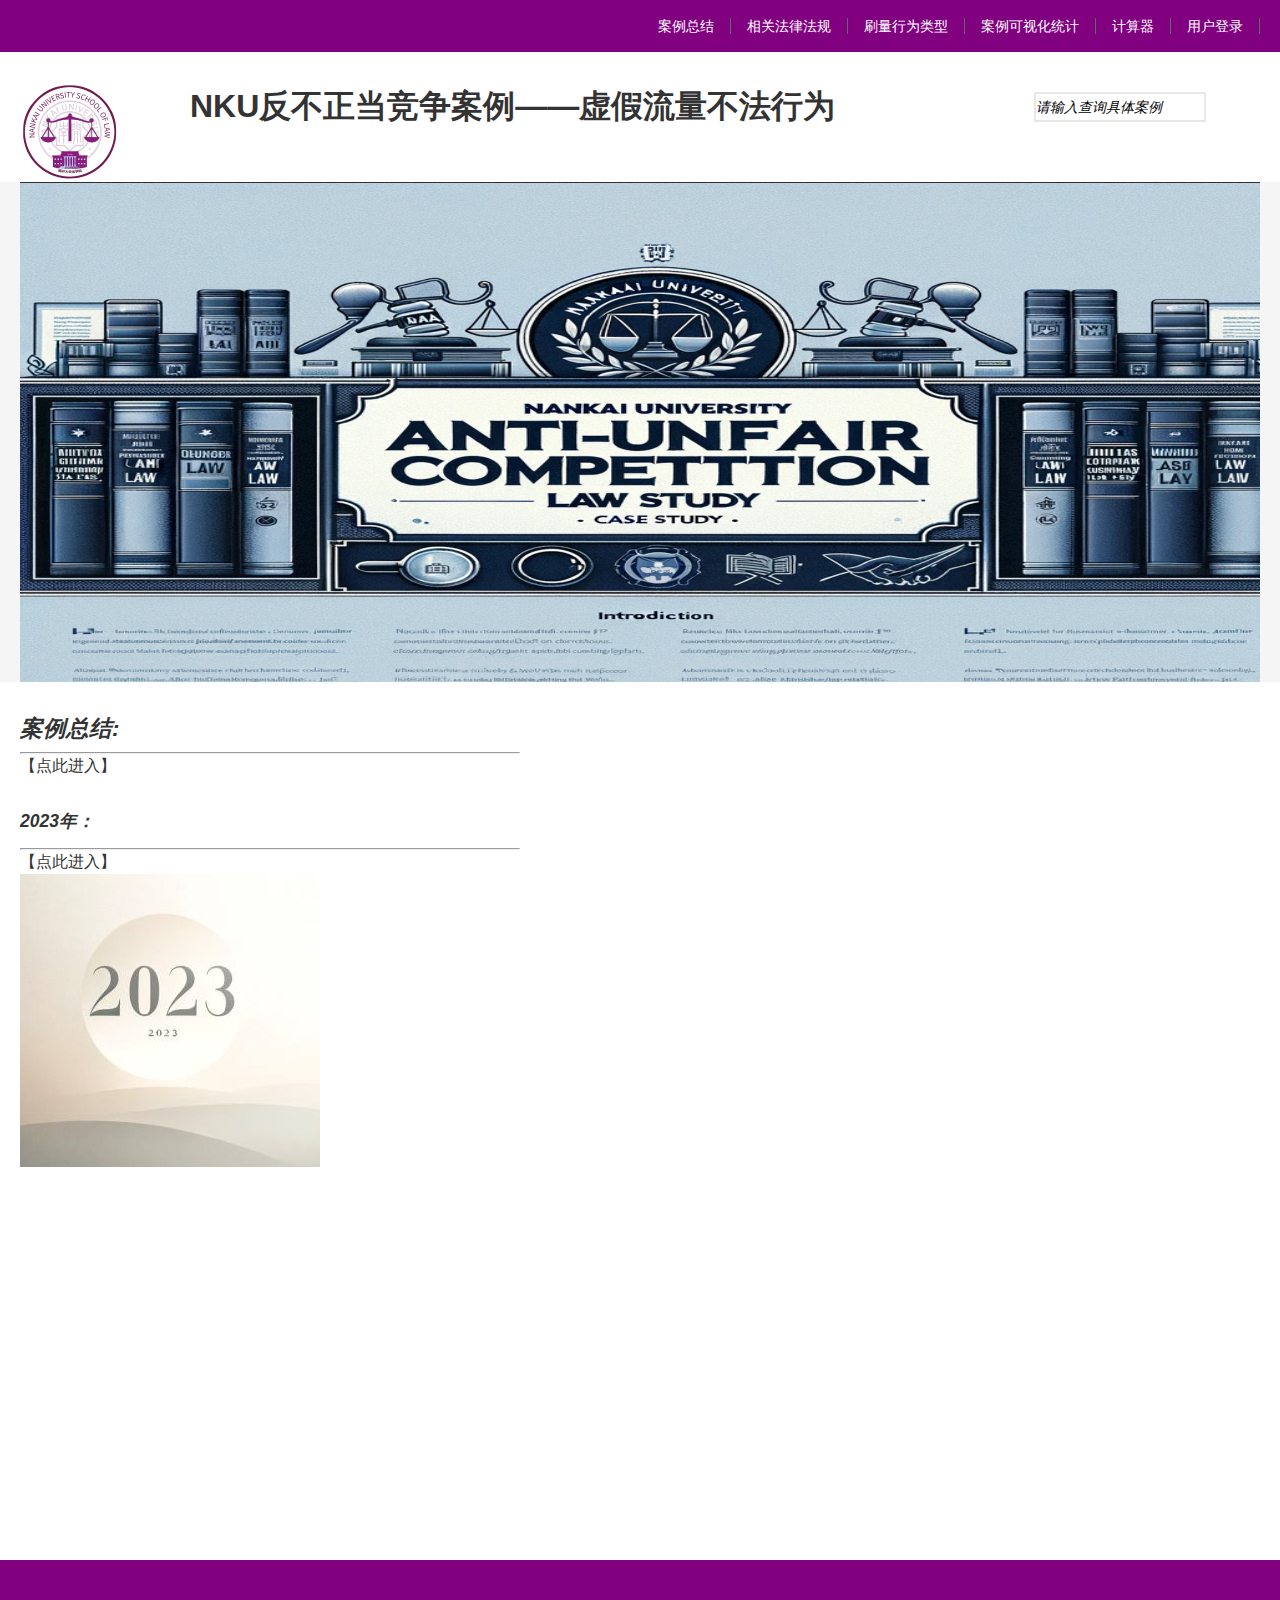
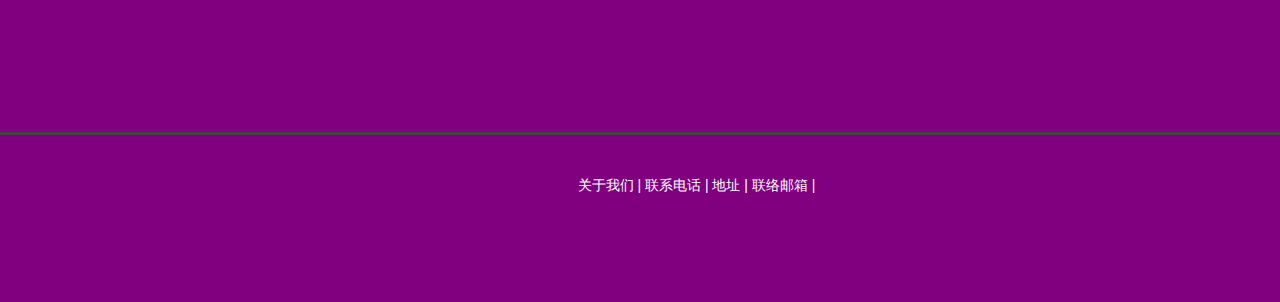
==== index.html @ fd2cfbc0 "1" ====
<!DOCTYPE html>
<html lang="en">
<head>
    <meta charset="UTF-8">
    <meta name="viewport" content="width=device-width, initial-scale=1.0">
    <title>NKU反不正当竞争案例——虚假流量不法行为</title>
    <link rel="shortcut icon" href="./image/favicon.ico.png" type="image/x-icon">
    <link rel="stylesheet" href="./css/base.css">
    <link rel="stylesheet" href="./css/com.css">
    <link rel="stylesheet" href="./css/index.css">
</head>
<body>
    <!-- 快捷导航 -->
    <div class="shortcut">
        <div class="wrapper">
            <ul>
                <li><a href="#aaa">案例总结</a></li>
                <li><a href="#bbb">相关法律法规</a></li>
                <li><a href="#ccc">刷量行为类型</a></li>
                <li><a href="#ddd">案例可视化统计</a></li>
                <li><a href="#eee">计算器</a></li>
                <li><a href="">用户登录</a></li>
            </ul>
        </div>
    </div>

    <!-- 头部 -->
    <div class="header wrapper">
        <div class="logo">
            <h1><a href="https://law.nankai.edu.cn/"></a><h1>
        </div>
        <div class="nav">
            <h1>NKU反不正当竞争案例——虚假流量不法行为</h1>
        </div>
        <div class="search">
            <input type="text" placeholder="请输入查询具体案例">
        </div>
    </div>

    <!-- banner -->
    <div class="banner">
        <div class="wrapper">
            <img src="./image/tit.png" alt="">
            
        </div>
    </div>

    <!-- 内容 -->
    <!-- 案例总结 -->
    <div class="one wrapper">
        <a name="aaa"></a>
        <div class="title">
            <h2>案例总结:</h2>
        </div>
        <div class="son">
        <hr>
        <a href="./anli.html">【点此进入】</a>
        </div>
        
    </div>

    <div class="two wrapper">
        <a name="bbb"></a>
        <div class="title">
            <h3>2023年：</h3>
        </div>
        <div class="pic">
            <hr>
            <a href="./2023.html">【点此进入】</a>
            <h2><a href="./2023.html"></a><h2>
        </div>
    </div>

        
        
 




    <!-- 版权区域 -->
    <div class="footer">
        <div class="wrapper">
            <div class="top"></div>
            <div class="bottom">
                <p>
                    <a href="">关于我们</a> |
                    <a href="">联系电话</a> |
                    <a href="">地址</a> |
                    <a href="">联络邮箱</a> |

                </p>
            </div>
        </div>
    </div>



</body>
</html>
---- css/base.css ----
/* 清除默认样式代码 */
/* 去除常见标签默认的 margin 和 padding */
* {
    margin: 0;
    padding: 0;
}
 
/*去除所有元素由于加了边框让盒子变大的情况*/
* {
    box-sizing: border-box;
}
 
/* 设置网页统一的字体大小、行高、字体系列相关属性 */
body {
    font: 16px/1.5 "Helvetica Neue", Helvetica, Arial, "Microsoft Yahei",
        "Hiragino Sans GB", "Heiti SC", "WenQuanYi Micro Hei", sans-serif;
    color: #333;
}
 
/* 去除列表默认样式 */
ul,
ol {
    list-style: none;
}
/*让button 按钮 变成小手*/
button {
  cursor: pointer;
}
/* 让所有斜体不倾斜 */
em,
i {
    font-style: normal;
}
 
/* 去除a标签默认下划线，并设置默认文字颜色 */
a {
    text-decoration: none;
    color: #333;
}
 
/* 设置img的垂直对齐方式为居中对齐，去除img默认下间隙 */
img {
    vertical-align: middle;
}
 
/* 去除input默认样式 */
input,
button {
    cursor: pointer;
    border: none;
    outline: none;
    color: #333;
}
 
/* 左浮动 */
.fl {
    float: left;
}
 
/* 右浮动 */
.fr {
    float: right;
}
 
/* 双伪元素清除法 */
.clearfix::before,
.clearfix::after {
    content: "";
    display: table;
}
 
.clearfix::after {
    clear: both;
}
---- css/com.css ----
.wrapper{
    width: 1240px;
    margin: 0 auto;
}

/* 快捷导航 */
.shortcut{
    height: 52px;
    background: #800080;
}

.shortcut .wrapper{
    height: 52px;
    
}

.shortcut .wrapper ul{
    float: right;
}

.shortcut .wrapper li{
    float: left;
    line-height: 52px;
}

.shortcut .wrapper a{
    padding: 0 16px;
    border-right: 1px solid #666;
    font-size: 14px;
    color: #fff;
} 

/* 头部 */
.header{
    height: 70px;
    margin: 30px auto;
}

.logo{
    float: left;
    width: 100px;
    height: 100px;
    padding-bottom: 50px;
}

.nav{
    float: left;
    height: 70px;
    margin-left: 70px;
}

.search{
    float: right;
    width: 172px;
    height: 30px;
    margin-right: 54px;
    margin-top: 10px;
    border: 2px solid #e7e7e7;
}

.search input{
    width: 168px;
    height: 26px;
    padding-right: 26px;
}

.search input::placeholder{
    font-size: 14px;
    font-style: italic;
    color: #000;
}

.logo h1{
    width: 100px;
    height: 100px;
}

.logo h1 a{
    display: block;
    width: 100px;
    height: 100px;
    background-image:url(../image/label.png) ;
    background-size: cover;
    padding-bottom: 50px;
}

.nav li{
    float: left;
    line-height: 70px;
    margin-right: 48px;

}

.nav li a:hover{
    color: gold;
    border-bottom: 1px solid saddlebrown;
    padding-bottom: 7px;
}

/* banner */
.banner .wrapper{
    width: 1240px;
    height: 1000px;
    background-color: palegoldenrod;
}

.banner .wrapper img{
    width: 100%;
    height: 100%;
    background-size: cover;
    background-repeat: no-repeat center;
}

/* 内容 案例总结 */
.one .title{
    height: 40px;
    font-style: italic;
    font-size: 15px;
    flood-color: #8582824a;
    margin-top: 30px;
}

.one .title h2{
    float: left;
}

.one a:hover{
    color: #8582824a;
    cursor:pointer;
}

.one .son{
    width: 500px;

}

.con li a:hover{
    color: #8582824a;
    cursor:pointer;
}

.hui a:hover{
    color: #8582824a;
    cursor:pointer;
}

.two .title{
    height: 40px;
    font-style: italic;
    font-size: 15px;
    flood-color: #8582824a;
    margin-top: 30px;
}

.two .title h3{
    float: left;
}

.two .con li a:hover{
    color: #8582824a;
    cursor:pointer;
}

.two .pic{
    width: 500px;

}

.two a:hover{
    color: #8582824a;
    cursor:pointer;
}



.pic h2{
    width: 300px;
    height: 293px;
}

.pic h2 a{
    display: block;
    width: 300px;
    height: 293px;
    background-image:url(../image/2023.jpg) ;
    background-size: cover;
    padding-bottom: 50px;
}
/* 版权 */
.footer{
    margin-top: 100px;
    height: 342px;
    background-color: #800080;
}

.footer .wrapper{
    width: 1393px;
}

.footer .top{
    padding-top: 59px;
    padding-left: 135px;
    height: 175px;
    border-bottom: 3px solid #434343;
}

.footer .bottom{
    padding-top: 40px;
    font-size: 14px;
    color: white;
    text-align: center;
}

.footer .bottom a{
    font-size: 14px;
    color: white;
}
---- css/index.css ----
.banner{
    height: 500px;
    background-color: #f5f5f5;
}

.banner .wrapper{
    height: 500px;
}
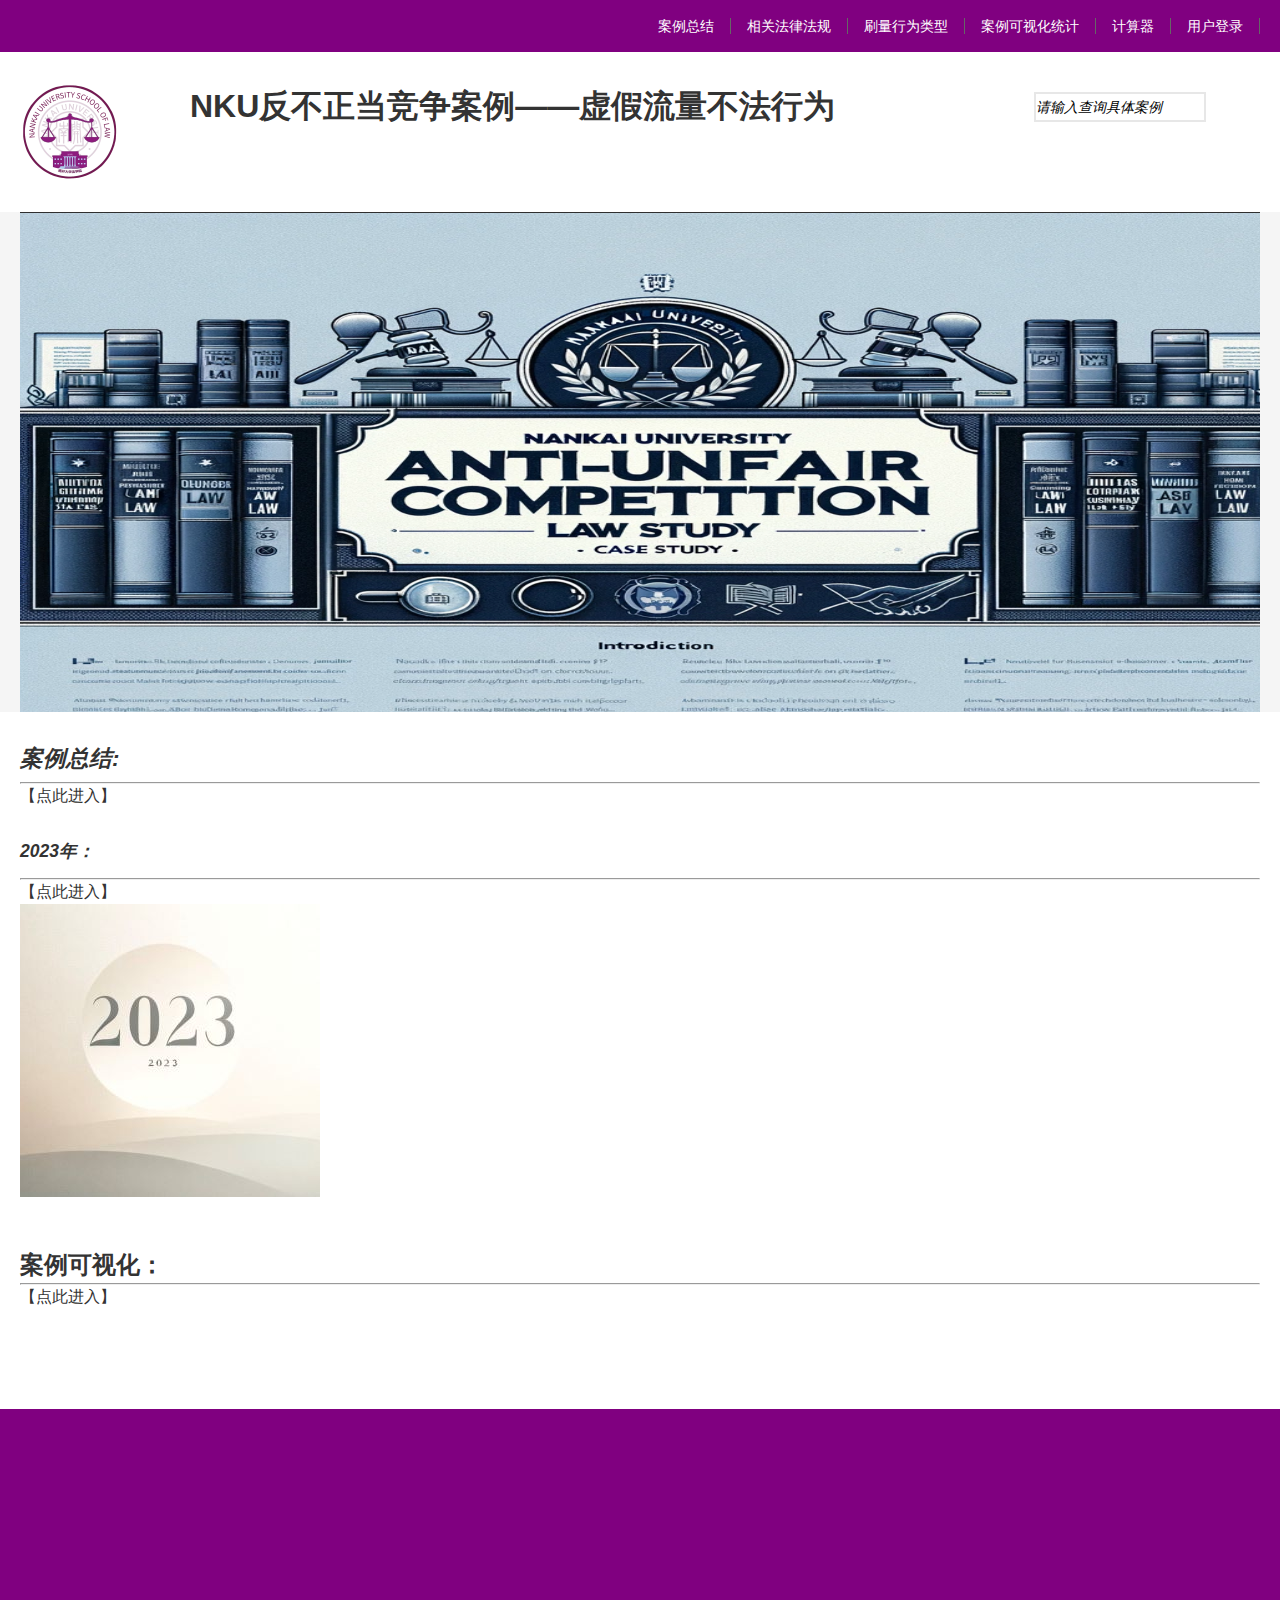
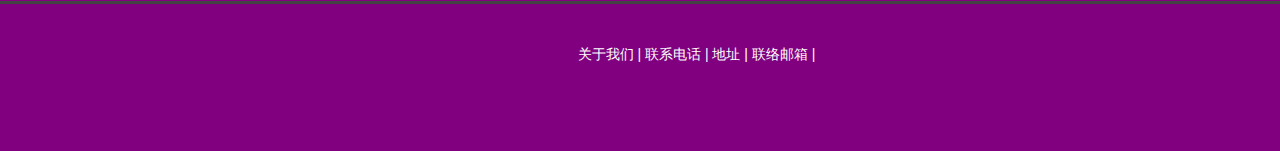
==== commit 66b9492f: "2" ====
--- a/index.html
+++ b/index.html
@@ -71,6 +71,16 @@
         </div>
     </div>
 
+    <div class="three wrapper">
+        <a name="ddd"></a>
+        <div class="title">
+            <h2>案例可视化：</h2>
+        </div>
+        <div class="smn">
+            <hr>
+            <a href="./view.html">【点此进入】</a>
+        </div>
+    </div>
         
         
  
--- a/css/com.css
+++ b/css/com.css
@@ -129,10 +129,10 @@
     cursor:pointer;
 }
 
-.one .son{
+/* .one .son{
     width: 500px;
 
-}
+} */
 
 .con li a:hover{
     color: #8582824a;
@@ -161,10 +161,10 @@
     cursor:pointer;
 }
 
-.two .pic{
+/* .two .pic{
     width: 500px;
 
-}
+} */
 
 .two a:hover{
     color: #8582824a;
@@ -173,10 +173,11 @@
 
 
 
-.pic h2{
+/* .pic h2{
     width: 300px;
     height: 293px;
-}
+    background-color: black;
+} */
 
 .pic h2 a{
     display: block;
@@ -184,7 +185,96 @@
     height: 293px;
     background-image:url(../image/2023.jpg) ;
     background-size: cover;
-    padding-bottom: 50px;
+    /* padding-bottom: 50px; */
+    background-color: black;
+}
+
+/* 案例 */
+.con{
+    margin-top: 30px;
+    transform: translateY(20%);
+}
+
+.three{
+    
+    margin-top: 50px;
+}
+
+.three a:hover{
+    color: #8582824a;
+    cursor:pointer;
+}
+
+.f{
+    margin-top: 100px;
+    margin-left: 150px;
+    height: 300px;
+    display: inline;
+    float: left;
+}
+
+.ff{
+    margin-top: 100px;
+    /* height: 150px;
+    width: 500px; */
+    display: block;
+    float: left;
+}
+
+.ff img{
+    margin-left: 300px;
+    width: 100%;
+    height: 100%;
+    width: 838px;
+    height: 274px;
+    background-size: cover;
+    background-repeat: no-repeat center;
+
+}
+
+
+
+.f .s{
+    margin-top: 40px;
+    float: left;
+    margin-left: 300px;
+}
+
+.f .t{
+    margin-top: 40px;
+    float: right;
+    margin-right: 500px;
+}
+
+.p{
+    transform:translateY(20%) ;
+    font-style: italic;
+}
+
+.ps{
+    
+    transform:translateY(250%) ;
+    /* background: navajowhite; */
+    font-style: italic;
+}
+
+.ffs{
+    margin-top: 100px;
+    /* height: 150px;
+    width: 500px; */
+    display: block;
+    float: left;
+}
+
+.ffs img{
+    margin-left: 400px;
+    width: 100%;
+    height: 100%;
+    width: 838px;
+    height: 274px;
+    background-size: cover;
+    background-repeat: no-repeat center;
+
 }
 /* 版权 */
 .footer{
@@ -214,4 +304,20 @@
 .footer .bottom a{
     font-size: 14px;
     color: white;
+}
+
+body {
+    display: flex;
+    flex-direction: column;
+    min-height: 100vh;
+}
+.wrapper {
+    flex: 1;
+}
+.footer {
+    flex-shrink: 0;
+    width: 100%;
+    background-color: #800080; /* 页脚背景色 */
+    padding: 20px 0; /* 页脚上下内边距 */
+    text-align: center;
 }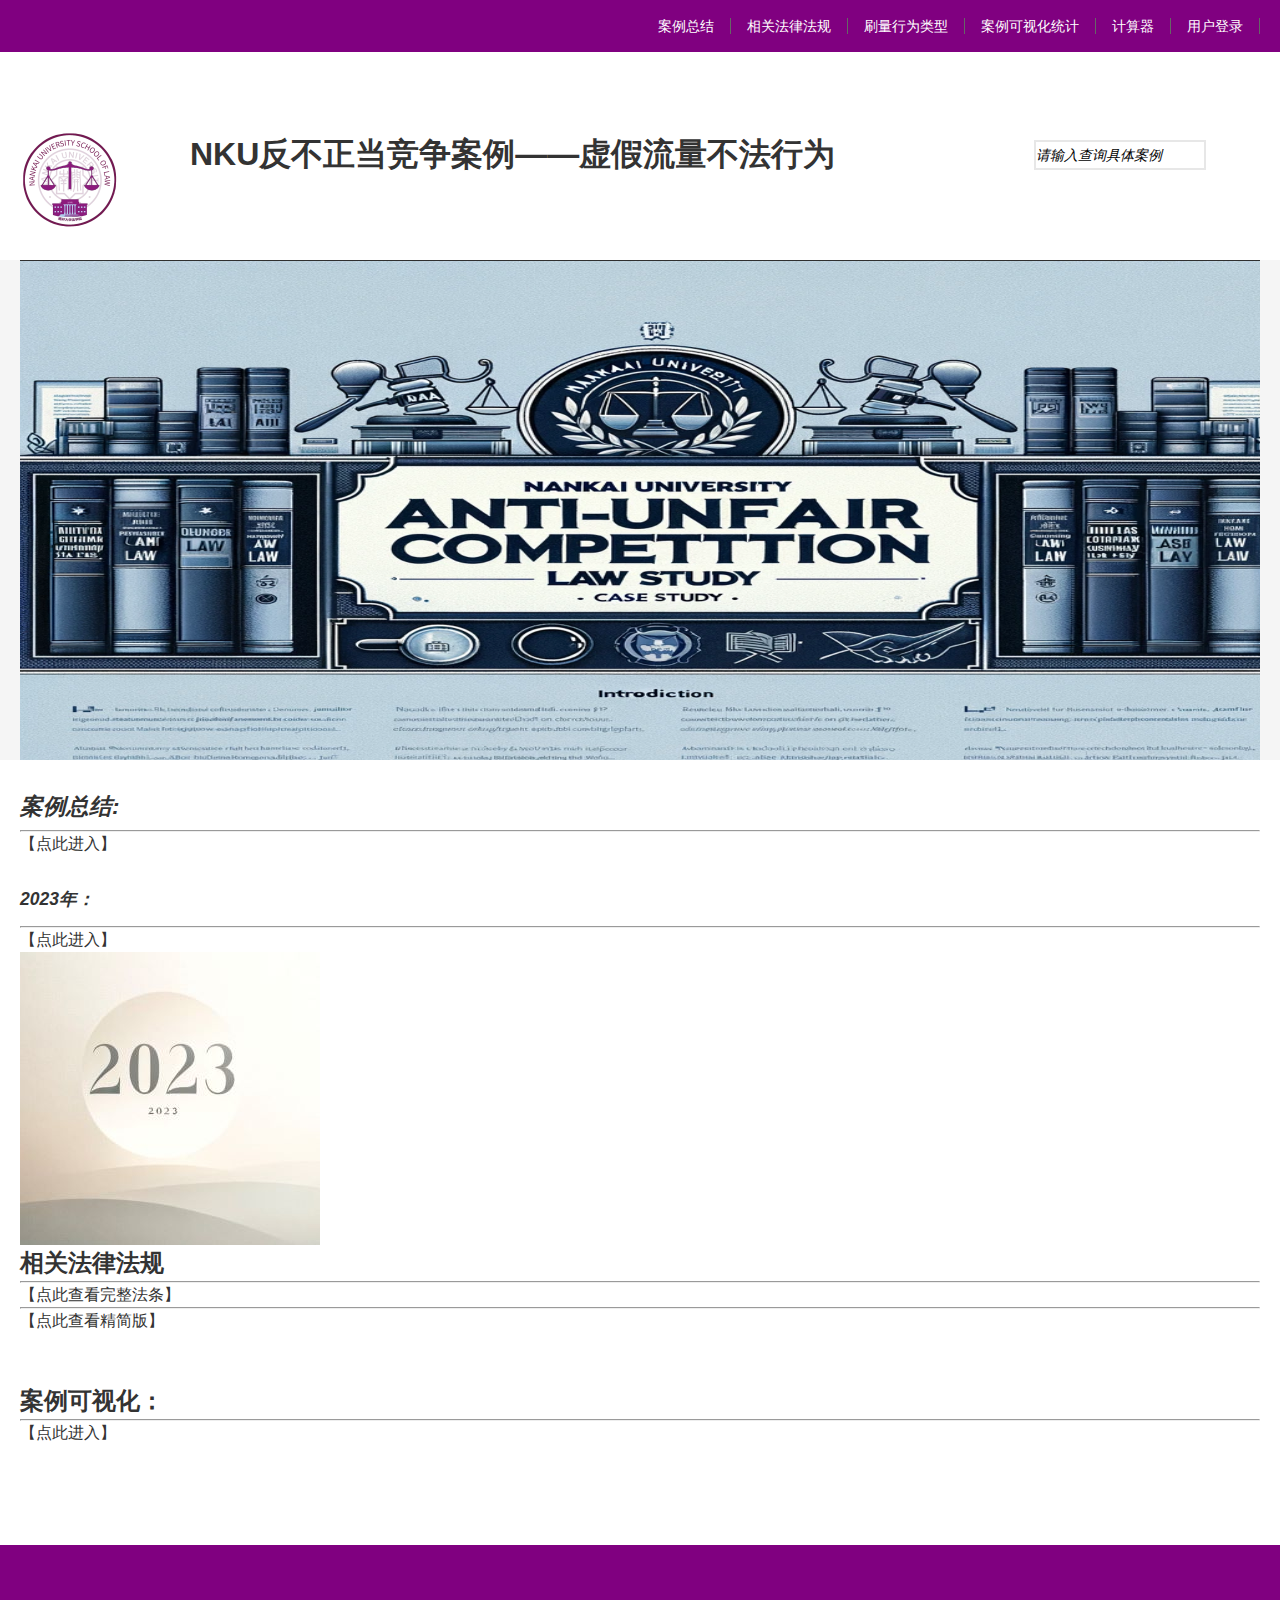
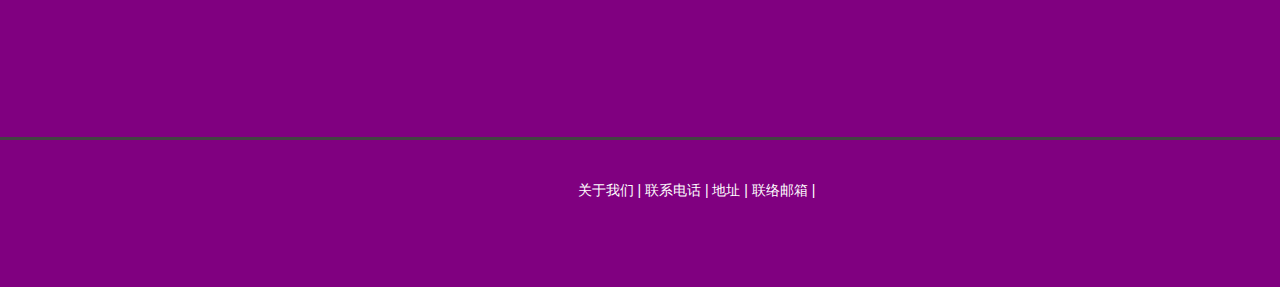
==== commit 19cd7c70: "3" ====
--- a/index.html
+++ b/index.html
@@ -60,7 +60,6 @@
     </div>
 
     <div class="two wrapper">
-        <a name="bbb"></a>
         <div class="title">
             <h3>2023年：</h3>
         </div>
@@ -71,6 +70,20 @@
         </div>
     </div>
 
+    <div class="four wrapper">
+        <a name="bbb"></a>
+        <div class="title">
+            <h2>相关法律法规</h2>
+        </div>
+        <div class="som">
+            <hr>
+            <a href="./law/中华人民共和国反不正当竞争法（2019修正）_2019.04.23生效_20240407下载.pdf">【点此查看完整法条】</a>
+            <hr>
+            <a href="./law.html">【点此查看精简版】</a>
+            </div>
+    </div>
+
+
     <div class="three wrapper">
         <a name="ddd"></a>
         <div class="title">
@@ -78,7 +91,7 @@
         </div>
         <div class="smn">
             <hr>
-            <a href="./view.html">【点此进入】</a>
+            <a href="./anli.html">【点此进入】</a>
         </div>
     </div>
         
--- a/css/com.css
+++ b/css/com.css
@@ -7,6 +7,10 @@
 .shortcut{
     height: 52px;
     background: #800080;
+    position: fixed;
+    top: 0;
+    width: 100%;
+    z-index: 999; /* 可选：控制导航栏的层级 */
 }
 
 .shortcut .wrapper{
@@ -34,6 +38,8 @@
 .header{
     height: 70px;
     margin: 30px auto;
+    padding-top: 100px;
+    /* background-color: aqua; */
 }
 
 .logo{
@@ -171,7 +177,10 @@
     cursor:pointer;
 }
 
-
+.four a:hover{
+    color: #8582824a;
+    cursor:pointer;
+}
 
 /* .pic h2{
     width: 300px;
@@ -267,11 +276,95 @@
 }
 
 .ffs img{
-    margin-left: 400px;
+    margin-left: 300px;
     width: 100%;
     height: 100%;
     width: 838px;
     height: 274px;
+    background-size: cover;
+    background-repeat: no-repeat center;
+
+}
+
+.pt{
+    
+    transform:translateY(100%) ;
+    /* background: navajowhite; */
+    font-style: italic;
+}
+
+.fft img{
+    margin-left: 500px;
+    width: 100%;
+    height: 100%;
+    width: 385px;
+    height: 195px;
+    background-size: cover;
+    background-repeat: no-repeat center;
+
+}
+
+.ffff img{
+    margin-left: 500px;
+    width: 100%;
+    height: 100%;
+    width: 427px;
+    height: 215px;
+    background-size: cover;
+    background-repeat: no-repeat center;
+
+}
+
+.fffi img{
+    margin-left: 500px;
+    width: 100%;
+    height: 100%;
+    width: 581px;
+    height: 267px;
+    background-size: cover;
+    background-repeat: no-repeat center;
+
+}
+
+.fffs img{
+    margin-left: 500px;
+    width: 100%;
+    height: 100%;
+    width: 618px;
+    height: 213px;
+    background-size: cover;
+    background-repeat: no-repeat center;
+
+}
+
+.fffsi img{
+    margin-left: 500px;
+    width: 100%;
+    height: 100%;
+    width: 572px;
+    height: 217px;
+    background-size: cover;
+    background-repeat: no-repeat center;
+
+}
+
+.fffn img{
+    margin-left: 500px;
+    width: 100%;
+    height: 100%;
+    width: 433px;
+    height: 397px;
+    background-size: cover;
+    background-repeat: no-repeat center;
+
+}
+
+.ffftt img{
+    margin-left: 400px;
+    width: 100%;
+    height: 100%;
+    width: 657px;
+    height: 380px;
     background-size: cover;
     background-repeat: no-repeat center;
 
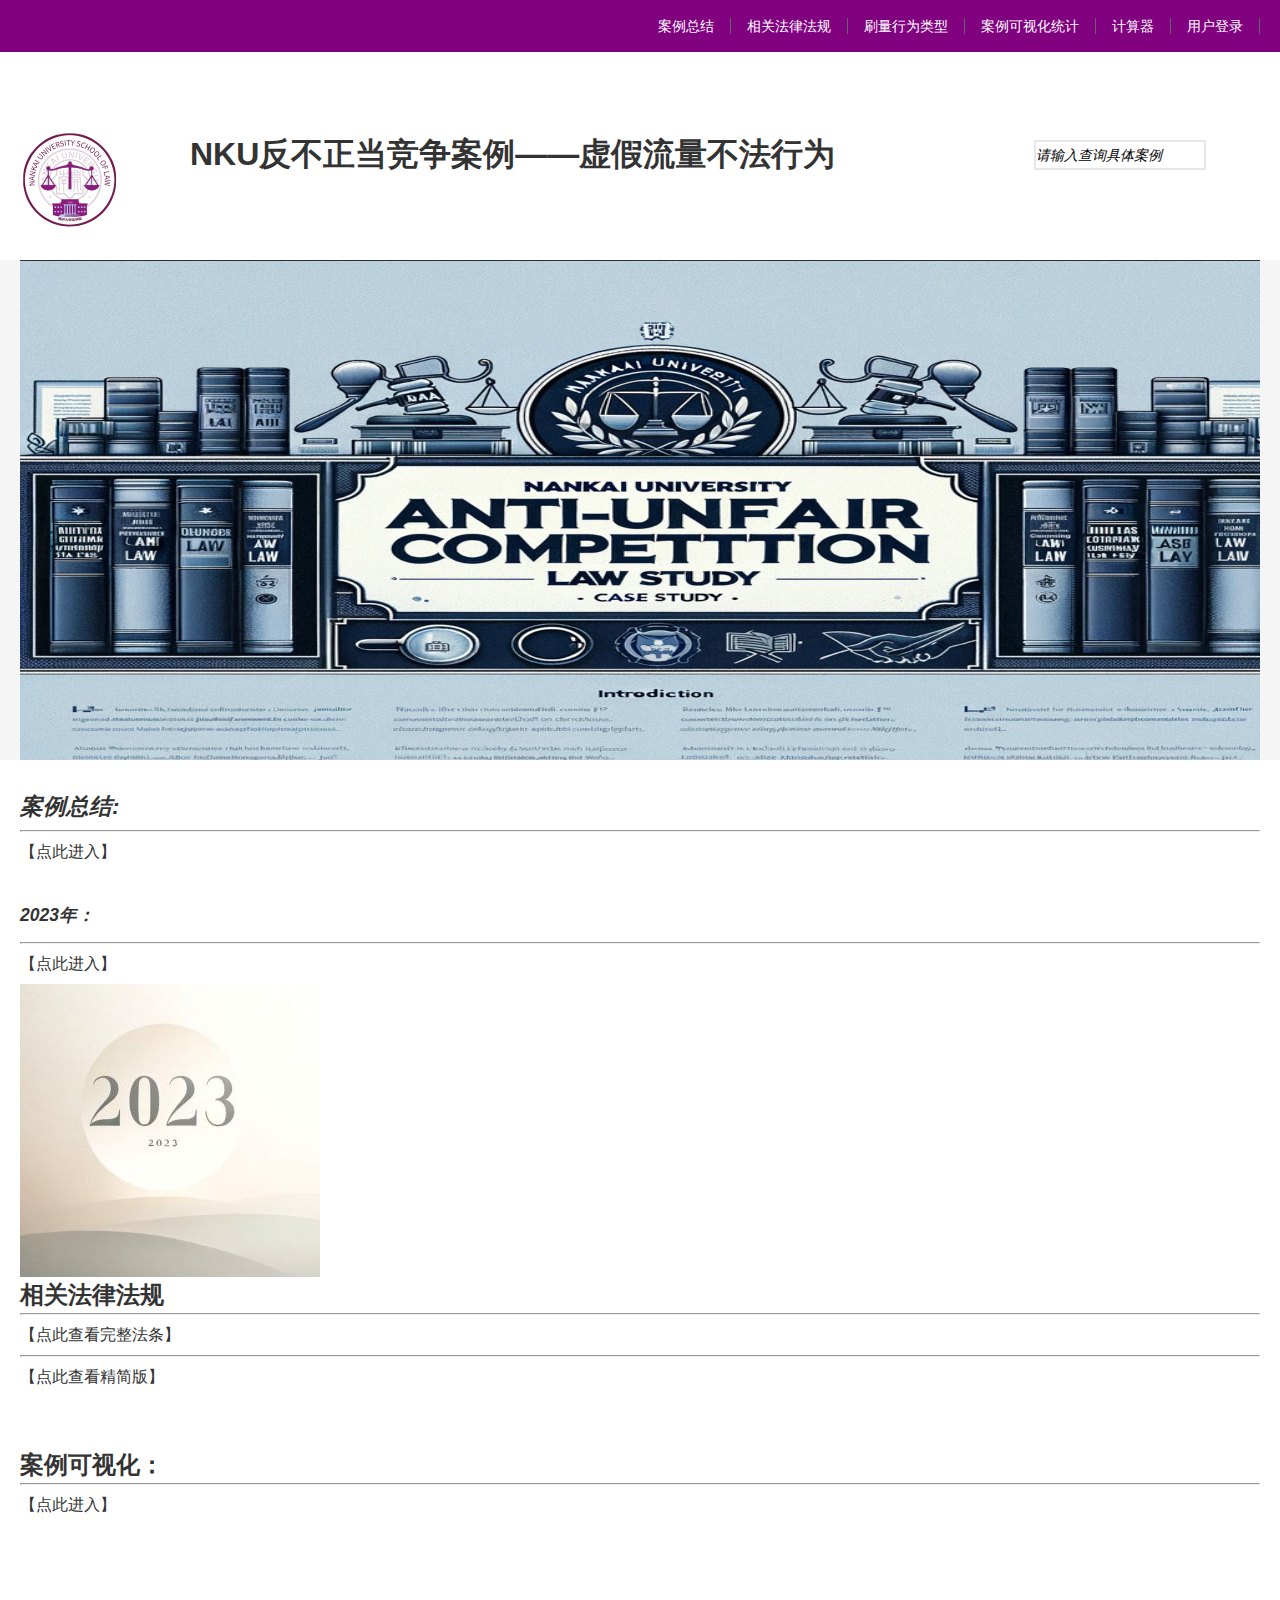
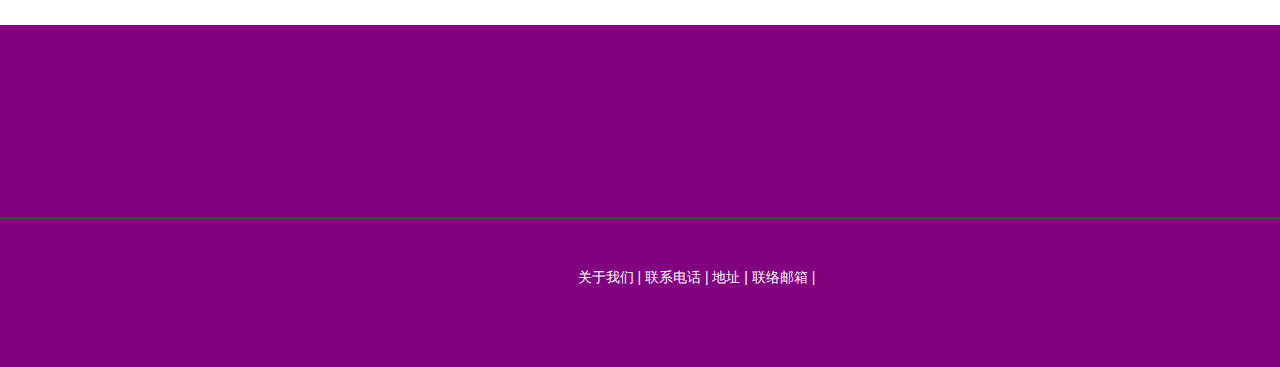
==== commit dc49b4dc: "3" ====
--- a/index.html
+++ b/index.html
@@ -18,7 +18,7 @@
                 <li><a href="#bbb">相关法律法规</a></li>
                 <li><a href="#ccc">刷量行为类型</a></li>
                 <li><a href="#ddd">案例可视化统计</a></li>
-                <li><a href="#eee">计算器</a></li>
+                <li><a href="#eee" class="app">计算器<img src="./image/test.png" alt="" class="code"></a></li>
                 <li><a href="">用户登录</a></li>
             </ul>
         </div>
--- a/css/com.css
+++ b/css/com.css
@@ -3,6 +3,14 @@
     margin: 0 auto;
 }
 
+
+.wrapper p{
+    line-height:2.5;
+}
+
+.wrapper a{
+    line-height:2.5;
+}
 /* 快捷导航 */
 .shortcut{
     height: 52px;
@@ -34,6 +42,21 @@
     color: #fff;
 } 
 
+ul li .app{
+    position: relative;
+}
+
+.code{
+    position: absolute;
+    left: 50%;
+    transform: translate(-50%);
+    top: 52px;
+    display: none;
+}
+
+.shortcut  li a:hover img {
+    display: block;
+}
 /* 头部 */
 .header{
     height: 70px;
